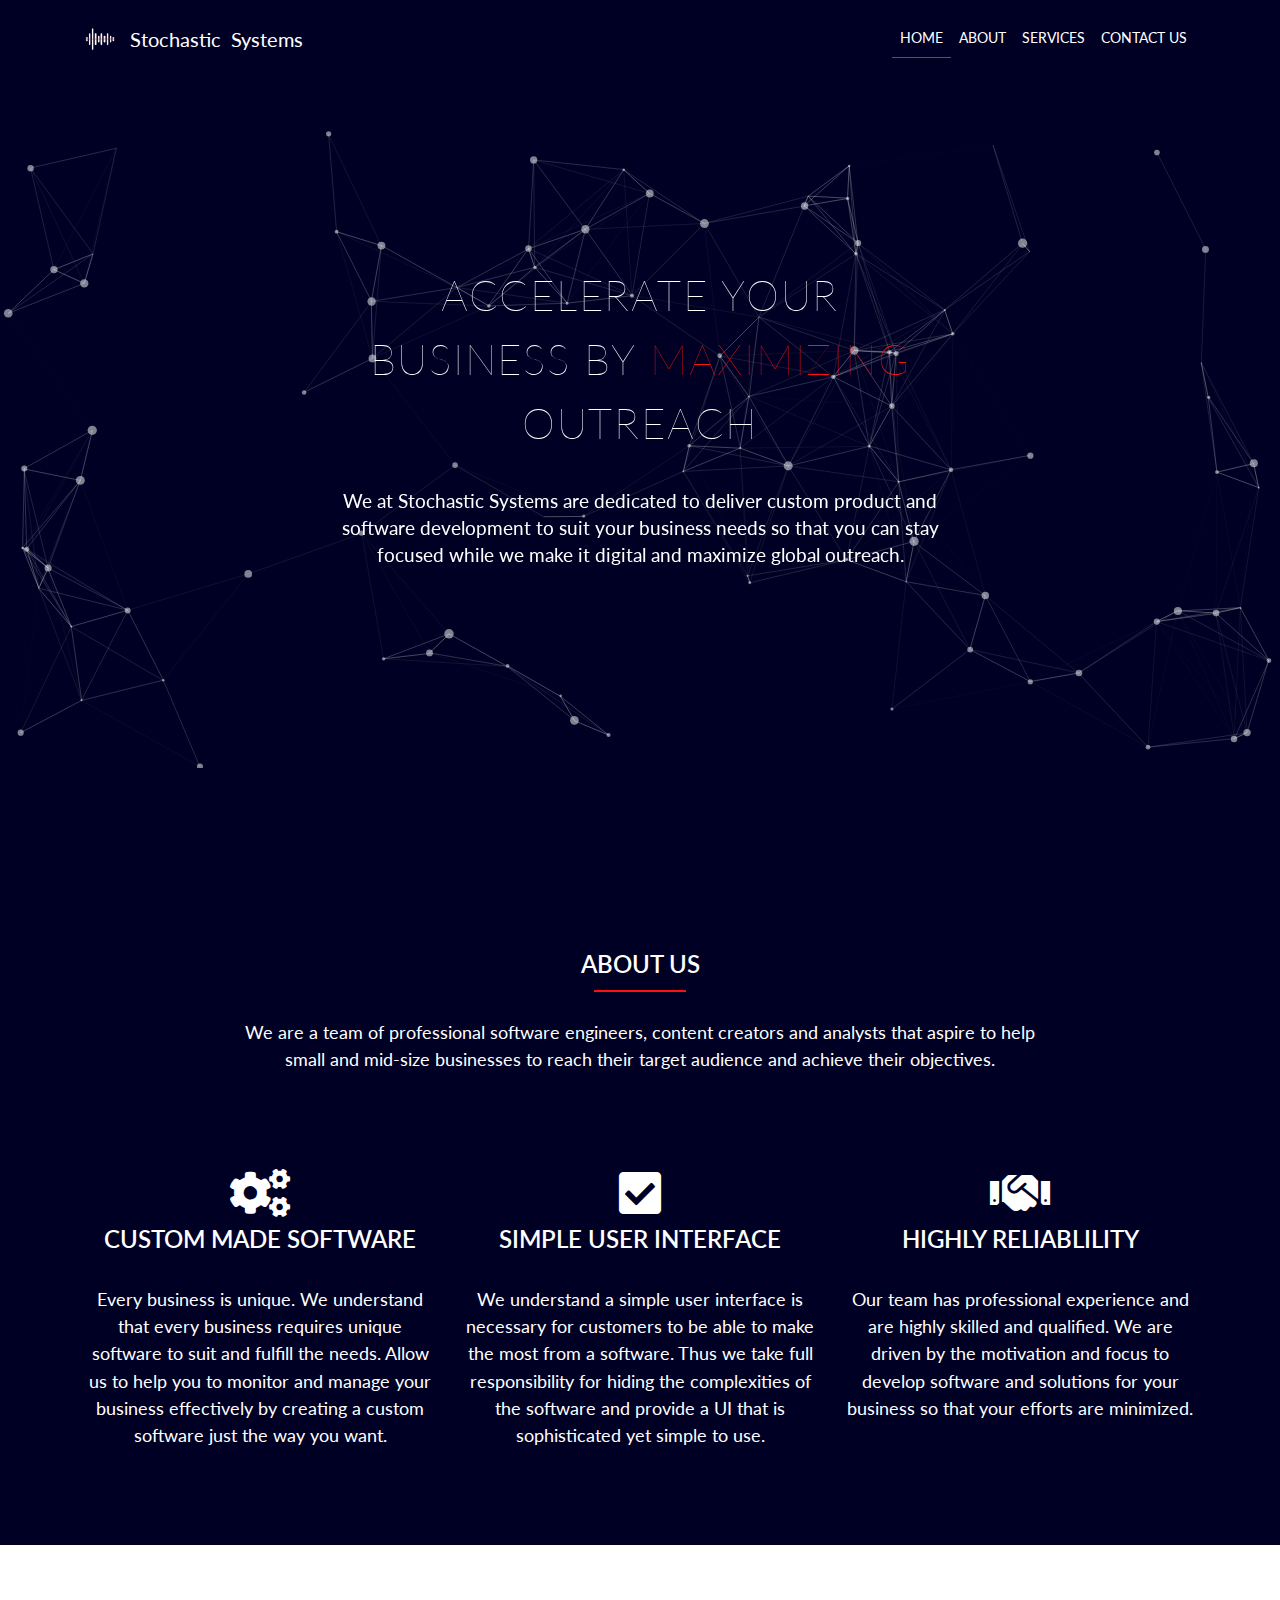
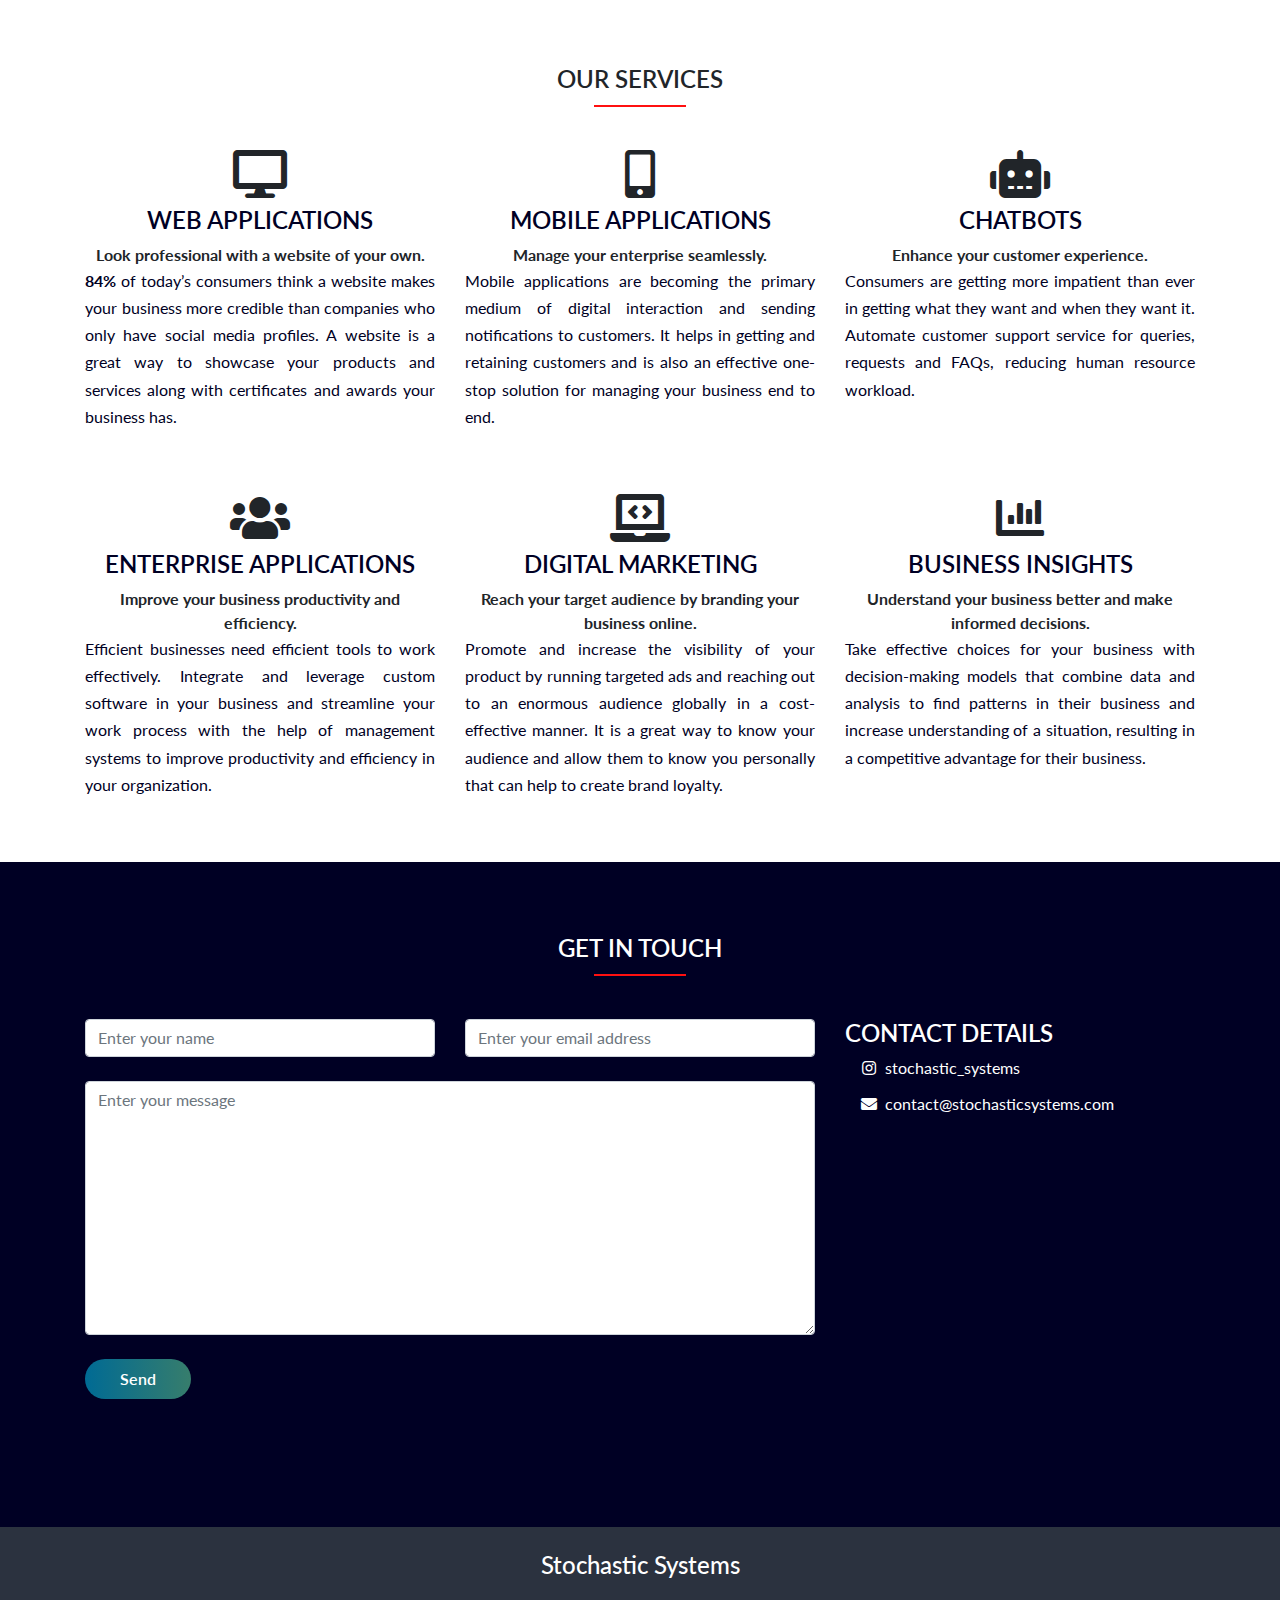
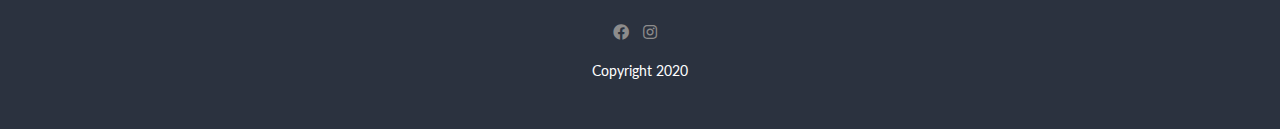
==== index.html @ 1235c56c "Added landing page" ====
<!DOCTYPE html>
<html lang="en">
<head>
    <meta name="google-site-verification" content="2I2ysM2Z-tDDJ3hBpxvlFVmZLS6ywj0Zj_QiCxksmwE" />
    <title>Stochastic Systems | Software Development | Digital Marketing | Web and Mobile App Developers | Software Consultancy</title>
    <meta charset="UTF-8">
    <meta name="viewport" content="width=device-width, initial-scale=1.0">
    <meta name="description" content="Custom made software for your business. Software consultancy for small and mid-size business. Web site design, mobile app development,
    Business Insights, Artificial Intelligence, Enterprise application development">
    <meta name="keywords" content="Software Development, Software Engineering, Software Consultancy, Software, Business Insights,
    application Development, Software Developers in Mumbai, Software Developers in India, Website development, Website developers, Website developers in Mumbai, 
    Website developers in India, Custom made software, Mobile application developers, iOS developers, android app developers.">
    <link rel="icon" type="image/x-icon" href="favicon.ico">
    <link rel="stylesheet" href="https://stackpath.bootstrapcdn.com/bootstrap/4.5.2/css/bootstrap.min.css">
    <link rel="stylesheet" href="https://cdnjs.cloudflare.com/ajax/libs/font-awesome/5.14.0/css/all.min.css">
    <link rel="stylesheet" href="assets//css//styles.css">
    <link rel="stylesheet" href="assets//css//responsive.css">
</head>
<body data-spy="scroll" data-target=".navbar" data-offset="50">
    <header>
        <nav class="navbar navbar-expand-lg navbar-dark fixed-top">
            <div class="container">
            <a class="navbar-brand" href="#">
                <img src="assets/images/logo.png" width="30" height="30" class="d-inline-block align-top" alt="Stochastic Systems">
                <span class="brand">Stochastic Systems</span>
            </a>
            <button class="navbar-toggler navbar-toggler-right" type="button" data-toggle="collapse" data-target="#navbarNav" aria-controls="navbarNav" aria-expanded="false" aria-label="Toggle navigation">
              <span class="navbar-toggler-icon"></span>
            </button>
            <div class="collapse navbar-collapse justify-content-end" id="navbarNav">
              <ul id="menu" class="navbar-nav">
                <li class="nav-item">
                  <a class="nav-link" href="#hero">Home</a>
                </li>
                <li class="nav-item">
                    <a class="nav-link" href="#about">About</a>
                  </li>
                <li class="nav-item">
                  <a class="nav-link" href="#services">Services</a>
                </li>
                <!-- <li class="nav-item">
                    <a class="nav-link" href="#testimonial">Testimonials</a>
                  </li> -->
                  <li class="nav-item">
                    <a class="nav-link" href="#contact">Contact Us</a>
                  </li>              
              </ul>
            </div>
        </div>
          </nav>
    </header>

    <!-- Hero section -->
    <section id="hero">
            <div class="temp">
    
                <div class="main-hero-content">
                    <div class="d-flex justify-content-center">
                        <div class="center">
                        <div class="col-md-6 htext">
                            <h1>Accelerate your business by <span class="focus">maximizing</span> outreach</h1>
                            <p>We at Stochastic Systems are dedicated to deliver custom product and software 
                                development to suit your business needs so that you can stay focused while we make 
                                it digital and maximize global outreach.</p>
                        </div>
                    </div>
                    </div>
                </div>
    
            </div>
        
            <div id="particles-js"></div>
    </section>

    <!-- About section -->
    <section id="about">

        <div class="container">

            <div class="row section-title justify-content-center">
                <h3 class="section-title-heading">about us</h3>
                <p class="info">We are a team of professional software engineers, content creators and analysts that aspire to help 
                    small and mid-size businesses to reach their target audience and achieve their objectives.
                </p>
            </div>

            <div class="row justify-content-center text-center mt-5">

                <div class="col-md-4">
                    <i class="fas fa-cogs fa-3x mb-2"></i>
                    <h3>Custom made software</h3>
                    <p>Every business is unique. We understand that every business requires unique software to suit and fulfill the needs. 
                        Allow us to help you to monitor and manage your business effectively by creating a custom software just the way you want.</p>
                </div>

                <div class="col-md-4">
                    <i class="fas fa-check-square fa-3x mb-2"></i>
                    <h3>Simple User interface</h3>
                    <p>We understand a simple user interface is necessary for customers to be able to make the most from a software. Thus we take full 
                        responsibility for hiding the complexities of the software and provide a UI that is sophisticated yet simple to use.</p>
                </div>

                <div class="col-md-4">
                    <i class="fas fa-handshake fa-3x mb-2"></i>
                    <h3>highly reliablility</h3>
                    <p>Our team has professional experience and are highly skilled and qualified. We are driven by the 
                        motivation and focus to develop software and solutions for your business so that your efforts are minimized.
                    </p>
                </div>
            </div>

        </div>

     </section>

    <!-- Feature section -->
    <section id="services">

        <div class="container">

            <div class="row service-title justify-content-center">
                <h3 class="section-title-heading">our services</h3>
            </div>

            <div class="row">
                <div class="col-md-4">
                    <div class="services-block mt-5">
                        <i class="fas fa-desktop fa-3x mb-2"></i>
                        <h3 class="text-center">Web Applications</h3>
                        <span><strong>Look professional with a website of your own.</strong></span>
                        <p><strong>84%</strong> of today’s consumers think a website makes your business more credible than companies who 
                            only have social media profiles. A website is a great way to showcase your products and services 
                            along with certificates and awards your business has.</p>
                    </div>                   
                </div>

                <div class="col-md-4">
                    <div class="services-block mt-5">
                        <i class="fas fa-mobile-alt fa-3x mb-2"></i>
                        <h3 class="text-center">Mobile Applications</h3>
                        <span><strong>Manage your enterprise seamlessly.</strong></span>
                        <p>Mobile applications are becoming the primary medium of digital interaction and 
                            sending notifications to customers. It helps in getting and retaining customers
                            and is also an effective one-stop solution for managing your business end to end.</p>
                    </div>        
                </div>

                <div class="col-md-4">
                    <div class="services-block mt-5">
                        <i class="fas fa-robot fa-3x mb-2"></i>
                        <h3 class="text-center">Chatbots</h3>
                        <span><strong>Enhance your customer experience.</strong></span>
                        <p>Consumers are getting more impatient than ever in getting what they want and when 
                            they want it. Automate customer support service for queries, requests and FAQs, 
                            reducing human resource workload.</p>
                    </div>
                </div>
            </div>

            <div class="row justify-content-around">
                <div class="col-md-4">
                    <div class="services-block mt-5">
                        <i class="fas fa-users fa-3x mb-2"></i>
                        <h3 class="text-center">Enterprise Applications</h3>
                        <span><strong>Improve your business productivity and efficiency.</strong></span>
                        <p>Efficient businesses need efficient tools to work effectively. Integrate and leverage 
                            custom software in your business and streamline your work process with the help of 
                            management systems to improve productivity and efficiency in your organization.</p>
                    </div>
                </div>

                <div class="col-md-4">
                    <div class="services-block mt-5">
                        <i class="fas fa-laptop-code fa-3x mb-2"></i>
                        <h3 class="text-center">Digital Marketing</h3>
                        <span><strong>Reach your target audience by branding your business online.</strong></span>
                        <p>Promote and increase the visibility of your product by running targeted ads and reaching out to an enormous 
                            audience globally in a cost-effective manner. It is a great way to know your audience and allow them to know 
                            you personally that can help to create brand loyalty.</p>
                    </div>
                </div>

                <div class="col-md-4">
                    <div class="services-block mt-5">
                        <i class="fas fa-chart-bar fa-3x mb-2"></i>
                        <h3 class="text-center">Business Insights</h3>
                        <span><strong>Understand your business better and make informed decisions.</strong></span>
                        <p>Take effective choices for your business with decision-making models that combine data and 
                            analysis to find patterns in their business and increase understanding of a situation, resulting 
                            in a competitive advantage for their business.</p>
                    </div>
                </div>

            </div>


        </div>

    </section>

    <!-- Contact section -->
    <section id="contact">

            <div class="container">
    
                <div class="row section-title justify-content-center">
                    <h3 class="section-title-heading">get in touch</h3>
                </div>
    
                <div class="row mt-5">
    
                    <div class="col-md-8">
                        <div class="contact-form">
                            <form action="https://script.google.com/macros/s/AKfycbxZ-rIAhVulSjRCPd-uVZaqOCesqYnGoUB-Ju2NiMtgcB9SWiY/exec" method="POST" class="gform">
                                <div class="row">
                                    <div class="col">
                                        <input name="name" type="text" class="form-control" placeholder="Enter your name" required>
                                    </div>
                                    <div class="col">
                                        <input  name="email" type="email" class="form-control" placeholder="Enter your email address" required>
                                    </div>
                                </div>
                                <div class="form-group mt-4">
                                    <textarea name="message" class="form-control" rows="10" placeholder="Enter your message" required></textarea>
                                </div>
                                <button type="submit" class="btn btn-contact mt-2">Send</button>
                            </form>
                        </div>
                    </div>
    
                    <div class="col-md-4 contactdetails">
    
                        <div class="details">
                            <h3>Contact Details</h3>
                        </div>
                        <div class="contact-details">
                            <ul class="fa-ul">
                                <li><span class="fa-li"><i class="fab fa-instagram"></i></span><a href="https://www.instagram.com/stochastic_systems/">stochastic_systems</a></li>
                                <li><span class="fa-li"><i class="fas fa-envelope"></i></span>contact@stochasticsystems.com</li>
                            </ul>
                        </div>
    
                    </div>
    
                </div>
    
    
            </div>
    
    </section> 
    
  

    <!-- Footer section -->
    <footer id="footer">

        <div class="container">

            <div class="row d-flex flex-column align-items-center">

                <div class="footer-logo">
                    <h4>Stochastic Systems</h4>
                </div>
                <div class="social-icons">
                    <a href="#"><i class="fab fa-facebook"></i></a>
                    <a href="https://www.instagram.com/stochastic_systems/"><i class="fab fa-instagram"></i></a>
                </div>
                <div class="copyright text-center">
                    <p>Copyright 2020</p>
                </div>

            </div>

        </div>

    </footer>

    <script src="https://ajax.googleapis.com/ajax/libs/jquery/3.5.1/jquery.min.js"></script>
    <script src="https://cdn.jsdelivr.net/npm/popper.js@1.16.1/dist/umd/popper.min.js"></script>
    <script src="https://stackpath.bootstrapcdn.com/bootstrap/4.5.2/js/bootstrap.min.js"></script>
    <script src="assets//js//custom.js"></script>
    <script src="assets//js//particles.js"></script>
    <script src="assets//js//app.js"></script>
    <script data-cfasync="false" src="assets/js/form-submission-handler.js"></script>
</body>
</html>
---- assets/css/styles.css ----
@import url('https://fonts.googleapis.com/css2?family=Lato:wght@300;400;700;900&display=swap');

:root {
    --main-accent-color: #ffffff;
    --section-title-color-dark: #ffffff;
    --body-color: #ffffff;
    --background-color: #000024;
}

html::-webkit-scrollbar {
    display: none;
}

* {
    margin: 0;
    padding: 0;
}

body {
    font-family: 'Lato';
    position: relative;
    
}

.hidescrollbar::-webkit-scrollbar {
    display: none;
  }

h1 {
    font-family: 'Lato';
    font-size: 2.6rem;
    line-height: 4rem;
    font-weight: 10;
}

/* ============ NAVIGATION =============== */

.navbar {
    padding-top: 1.2rem;
    background-color: #000024;
}

.navbar-dark .navbar-nav .nav-link {
    background-color: #000024;
    color: #ffffff;
    text-transform: uppercase;
    font-weight: 400;
    font-size: .85rem;
}

.navbar-dark .navbar-nav .nav-link:hover {
    color: #ff1010;
    font-weight: 400;
    text-transform: uppercase;
    font-size: .85rem;
}

.navbar-dark .navbar-nav .nav-link.active {
    border-bottom: 1px solid #ff1010;
    box-shadow: 1px 2px 10px rgba(0,0,0,0.1);
}

.brand {
    word-spacing: .35rem;
    padding-left: 0.6rem;
}

/* Section title */
.section-title {
    position: relative;
}

h2.section-title-heading {
    color: var(--section-title-color-dark);
    padding-top: 2rem;
    text-transform: uppercase;
    font-weight: 700;
    font-size: 1.8rem;
}

.section-title::after {
    content: '';
    position: absolute;
    border-bottom: 2px solid #ff1010;
    width: 8%;
    top: 40px;
}

.section-title:hover::after {
    width: 12%;
    transition: all 0.6s ease-out;
    -webkit-transition: all 0.6s ease-out;
    -moz-transition: all 0.6s ease-out;
    -o-transition: all 0.6s ease-out;

}

/* ============ HERO =============== */

#hero {
    background-color: #000024;
    background-size: cover;
    background-repeat: no-repeat;
    padding-top: 8rem;
    position: relative;
}

.main-hero-content h1 {
    color: #ffffff;
    text-transform: uppercase;
    letter-spacing: .11rem;
}

.main-hero-content p {
    color: #ffffff;
    margin-top: 2rem;
    margin-bottom: 3rem;
    line-height: 1.7rem;
    font-size: 1.2rem;
}

.temp{
    padding-top: 15vh;
    z-index: 100;
    position: absolute;
}

.focus{
    color: #ff1010;
}

.htext{
    margin-left: auto;
    margin-right: auto;
    text-align: center;
}
/* 
canvas{
    display: block;
} */

/* ============ ABOUT =============== */

#about {
    background-color: #000024;
    position: relative;
    padding-bottom: 3rem;
    padding-top:11rem;
}
#about i {
    color: var(--main-accent-color);
}

#about h3 {
    color: #ffffff;
    font-weight: 600;
    font-size: 1.5rem;
    text-transform: uppercase;
}

#about p {
    color: #ffffff;
    margin-top: 2rem;
    margin-bottom: 3rem;
    line-height: 1.7rem;
    font-size: 1.1rem;
}

.info {
    color: #ffffff;
    margin-top: 2rem;
    margin-bottom: 3rem;
    line-height: 1.7rem;
    font-size: 1.1rem;
    margin-left: 15%;
    margin-right: 15%;
    text-align: center;
}


/* ============ Services ===============  */
#services {
    background-color: #ffffff;
    /* padding-bottom: 8rem; */
    margin-top: 3rem;
    padding-top: 4.5rem;
}

#services h3{
    font-weight: 600;
    font-size: 1.5rem;
    text-transform: uppercase;
}

#services img {
    display: block;
    margin: 0 auto;
}

#services .services-block {
    text-align: center;
}

#services .services-block h3 {
    color: var(--background-color);
    font-weight: 600;
    font-size: 1.5rem;
    text-transform: uppercase;
}

#services .services-block img {
    padding-bottom: 1rem;
}

#services .services-block p {
    color: var(--background-color);
    font-size: 1rem;
    line-height: 1.7rem;
    text-align: justify;
}

.service-title {
    position: relative;
}

.service-title::after {
    content: '';
    position: absolute;
    border-bottom: 2px solid #ff1010;
    width: 8%;
    top: 40px;
}

.service-title:hover::after {
    width: 12%;
    transition: all 0.6s ease-out;
    -webkit-transition: all 0.6s ease-out;
    -moz-transition: all 0.6s ease-out;
    -o-transition: all 0.6s ease-out;

}


/* ============ Contact ===============  */

#contact {
    background-color: #000024;
    padding-bottom: 8rem;
    margin-top: 3rem;
    position: relative;
    color: #ffffff;
    padding-top: 4.5rem;
}

#contact h3{
    font-weight: 600;
    font-size: 1.5rem;
    text-transform: uppercase;
}

.btn-contact {
    background: linear-gradient(to right, rgba(0,172,217, 0.62), rgba(105,240,174, 0.52));
    padding: .5rem 2.2rem;
    color: #ffffff;
    font-weight: 600;
    border-radius: 2rem;
    border: none;
}

.btn-contact:hover {
    background: #ffffff;
    color: rgba(0,172,217, 0.62);
    border: 2px solid rgba(0,172,217, 0.62);
}

#contact .contact-details ul li {
    padding-bottom: .8rem;
}

#contact .contact-details ul li i {
    color: #ffffff;
}

#contact a {
    color: #ffffff;
}

/* ============ Footer =============== */
#footer {
    background-color: #2b323f;
    /* background-color: #000024; */
    padding-top: 6rem;
    padding-bottom: 2rem;
    position: relative;
}

#footer .footer-logo img {
    margin-top: -4.5rem;
}

#footer .social-icons {
    margin-top: -1rem;
}

#footer .social-icons a {
    margin-right: 10px;
    color: #8d8c8c;
}

#footer h4{
    padding-bottom: 3rem;
    color: #ffffff;
    margin-top: -4.5rem;
}

.copyright p {
    margin-top: 1rem;
    color: #ffffff;
    font-size: .9rem;
}



#particles-js{
    background: #000024;
    height: 100%;
}

.center {
    margin: auto;
  }
---- assets/css/responsive.css ----
@media (max-width: 576px) {
    h1 {
        font-family: 'Lato';
    font-size: 2.6rem;
    line-height: 3rem;
    font-weight: 10;
    }

    .navbar-dark .navbar-nav .nav-link.active {
        border-bottom: none;
        box-shadow: none;
        color: #ff1010;
    }

    /* Section Titles */
    .section-title::after {
        width: 15%;
    }  

    .section-title:hover::after {
        width: 20%;
    }

    /* HERo */

    #hero{
        padding-top: 6rem;
    }

    .temp {
        padding-top: 5px;
    }

    .htext{
        margin-top: 3rem;
    }

    #particles-js{
        height: 60vh;
    }

    /* About */
    /* #about {
        padding-top:20rem;
    } */

    .info {
        margin-left: 3%;
        margin-right: 3%;
        text-align: center; 
    }
    
    /* Our Services */
    .service-title::after {
        width: 15%;
    }

    .service-title:hover::after {
        width: 20%;
    }


    /* Contact Us */
    .btn-contact {
        width: 100%;
    }

    #contact {
        padding-bottom: 4rem;
    }
    .contactdetails {
        margin-top: 24px;
    } 


    #contact h3{
        text-align: center;
    }


    
}
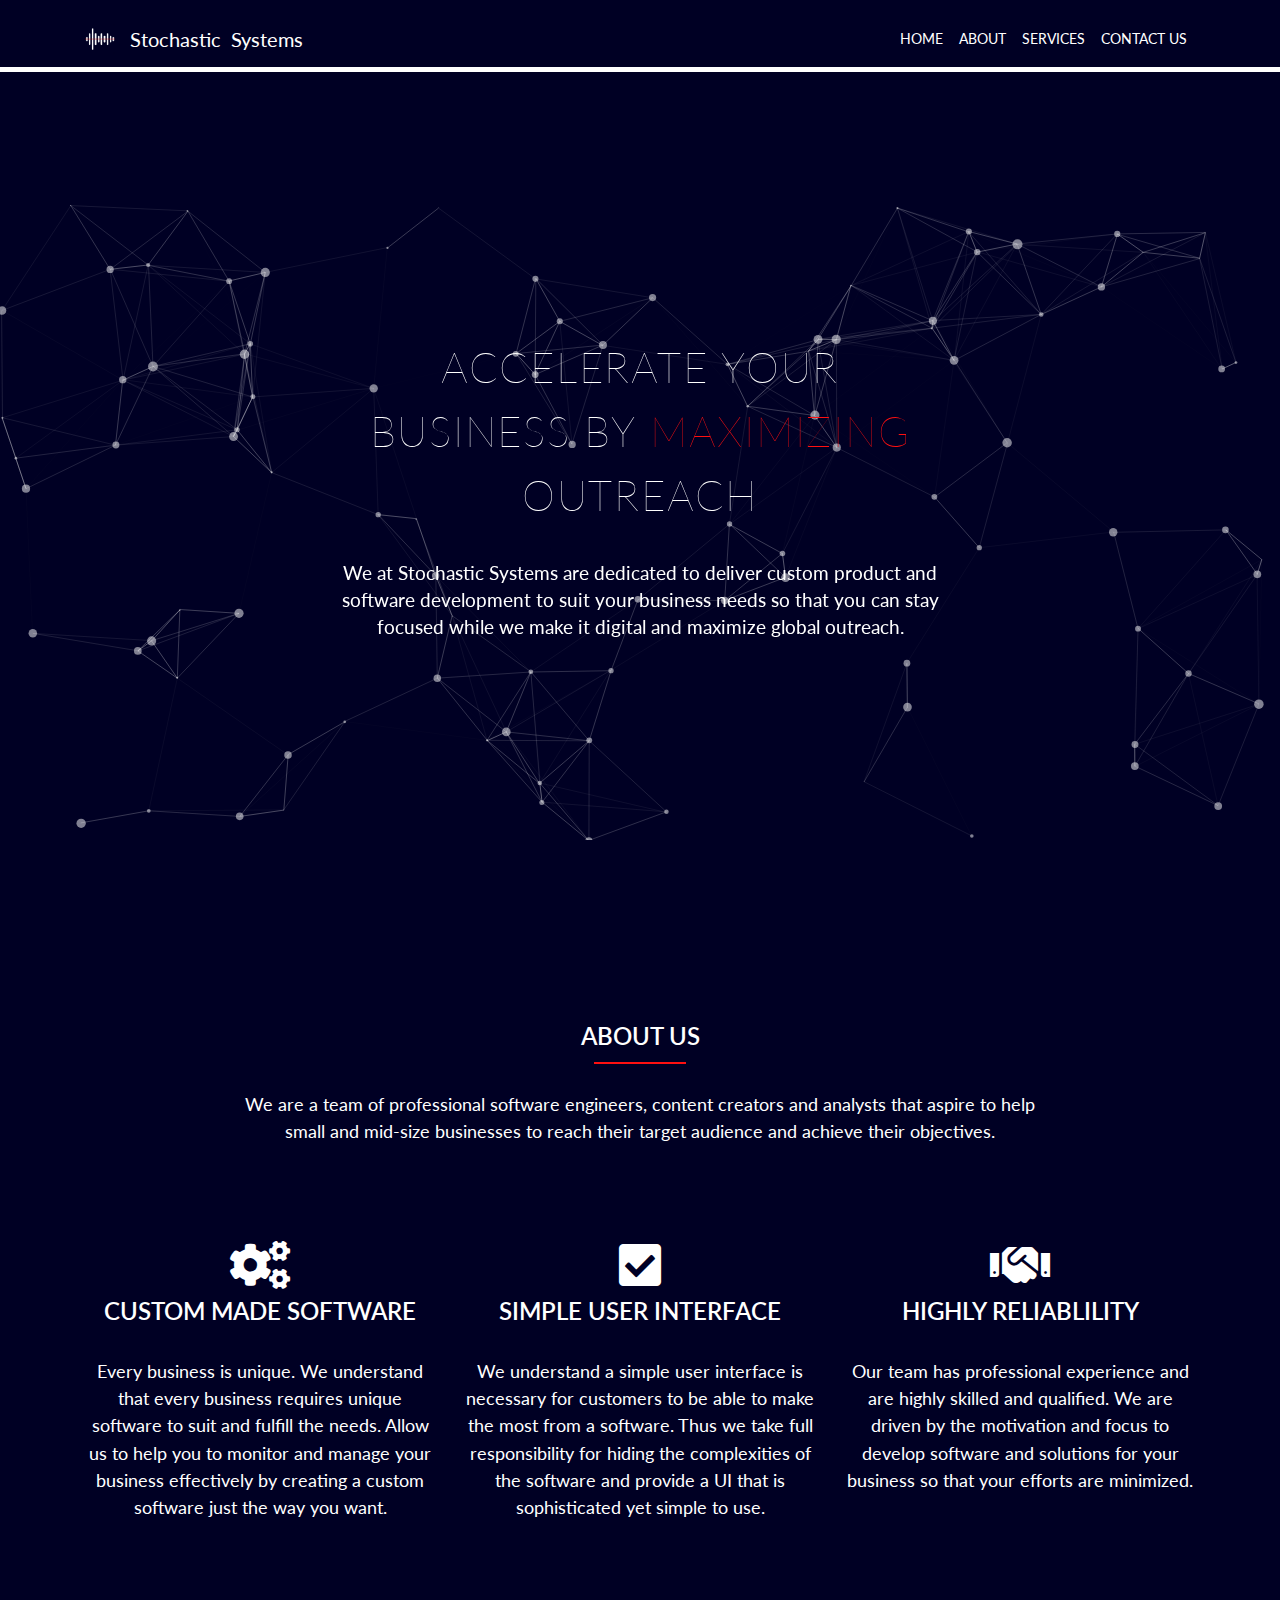
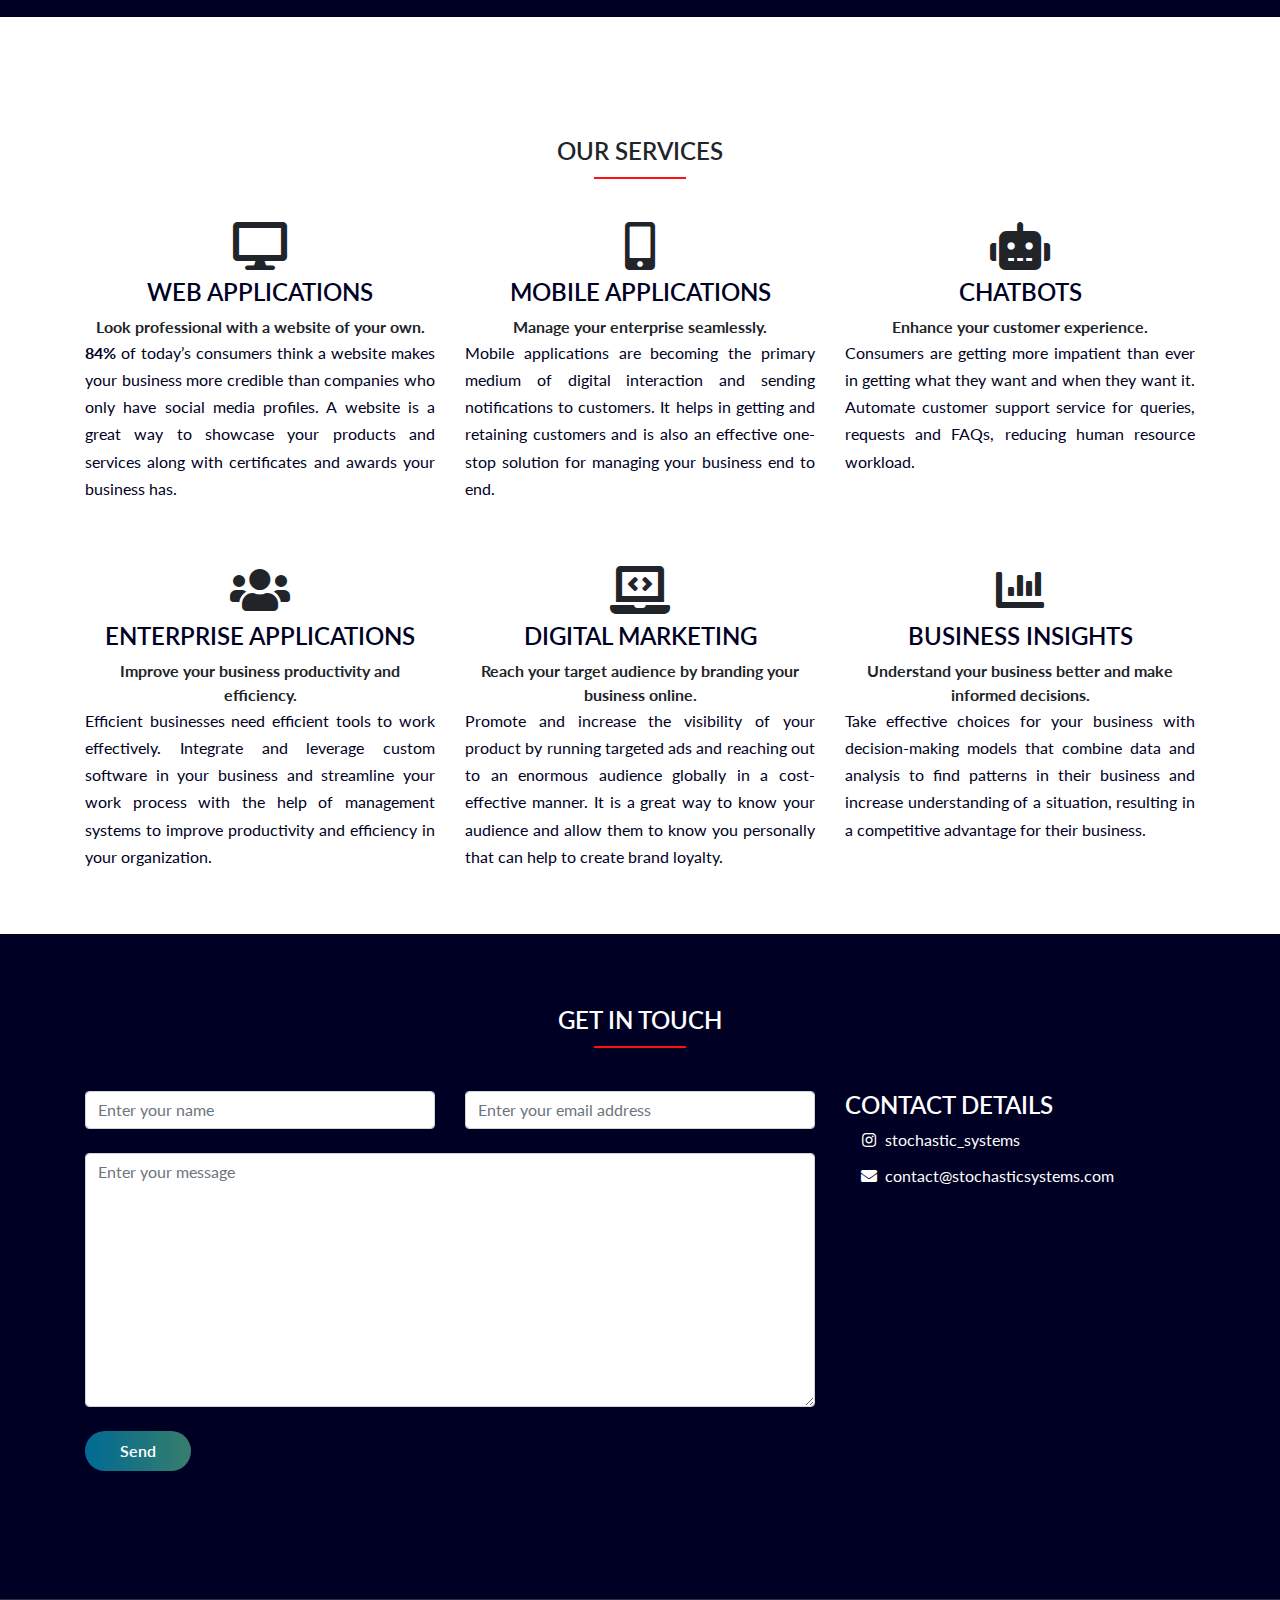
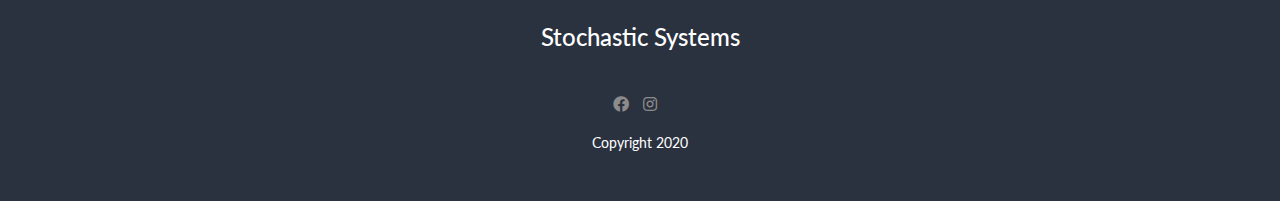
==== commit 3ad1978f: "Update index.html" ====
--- a/index.html
+++ b/index.html
@@ -49,6 +49,7 @@
         </div>
           </nav>
     </header>
+    <h1>ADDED FRoM Github</h1>
 
     <!-- Hero section -->
     <section id="hero">
@@ -283,4 +284,4 @@
     <script src="assets//js//app.js"></script>
     <script data-cfasync="false" src="assets/js/form-submission-handler.js"></script>
 </body>
-</html>+</html>
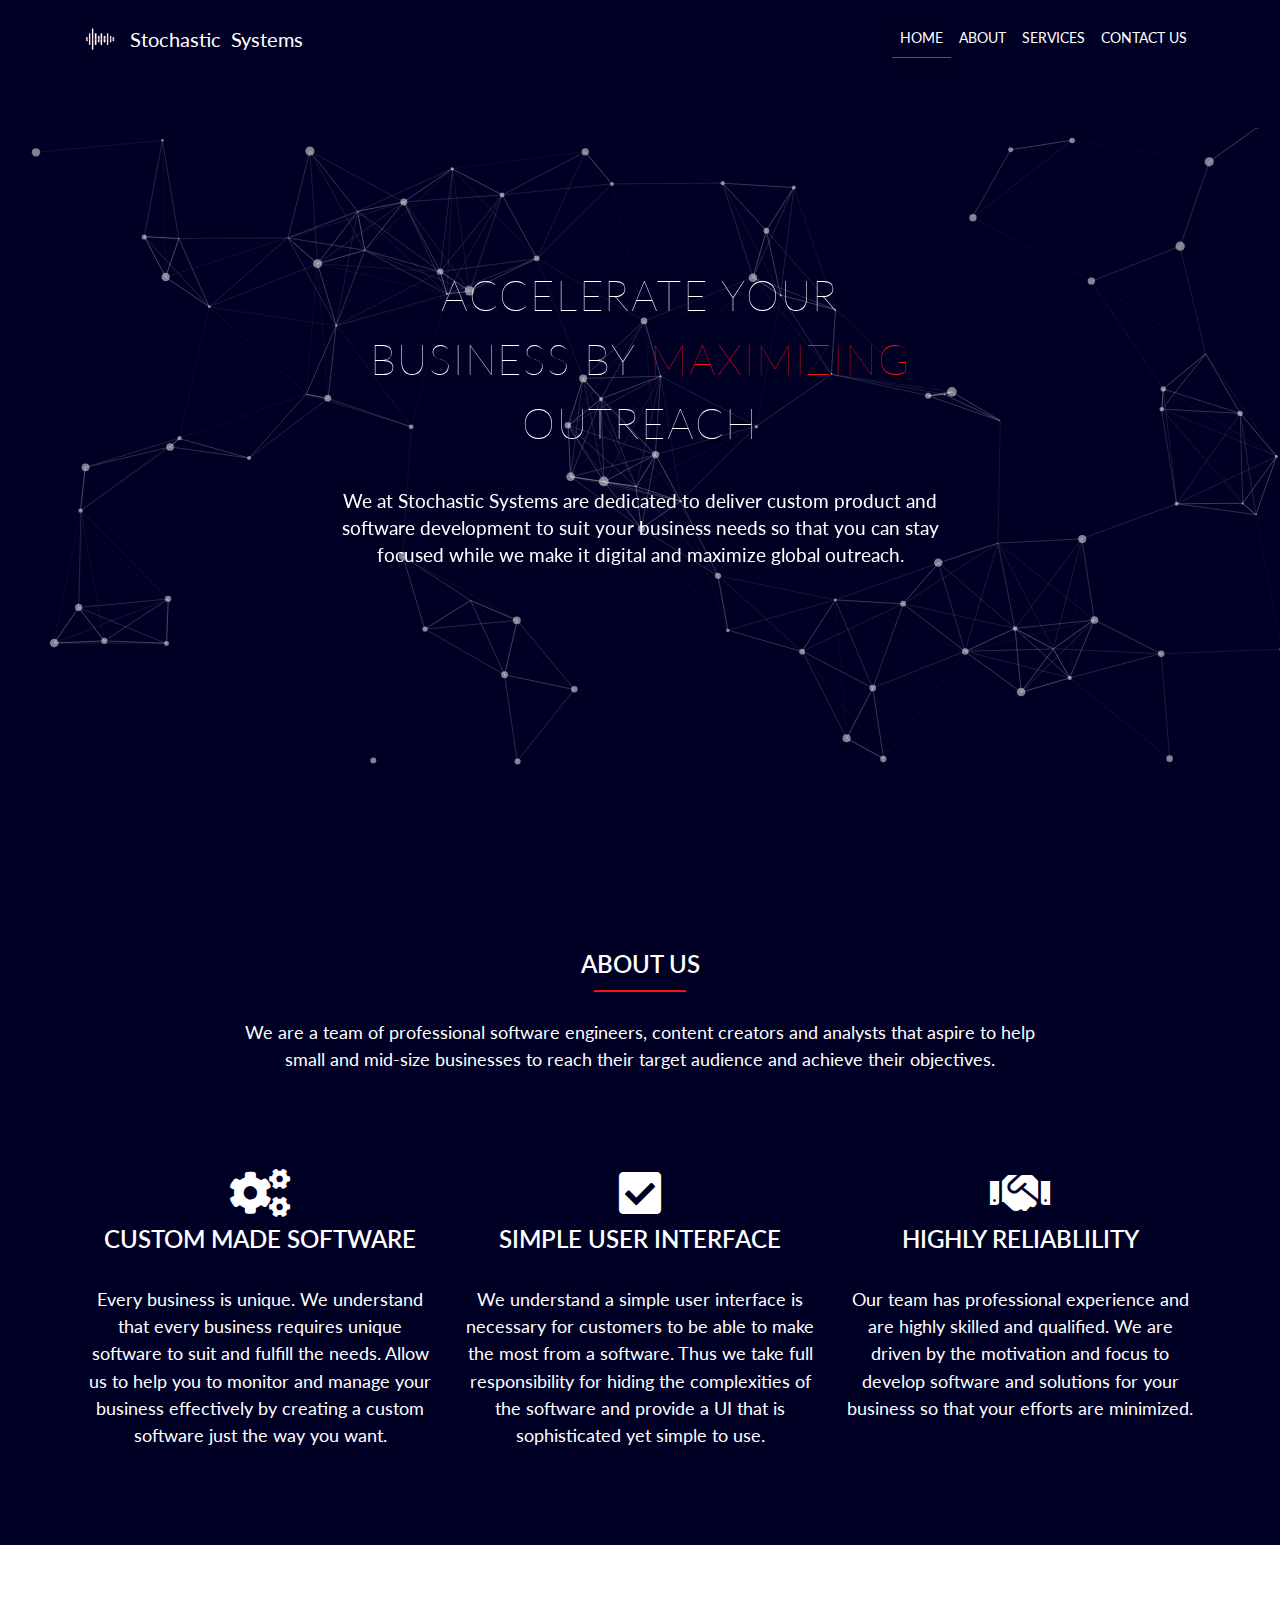
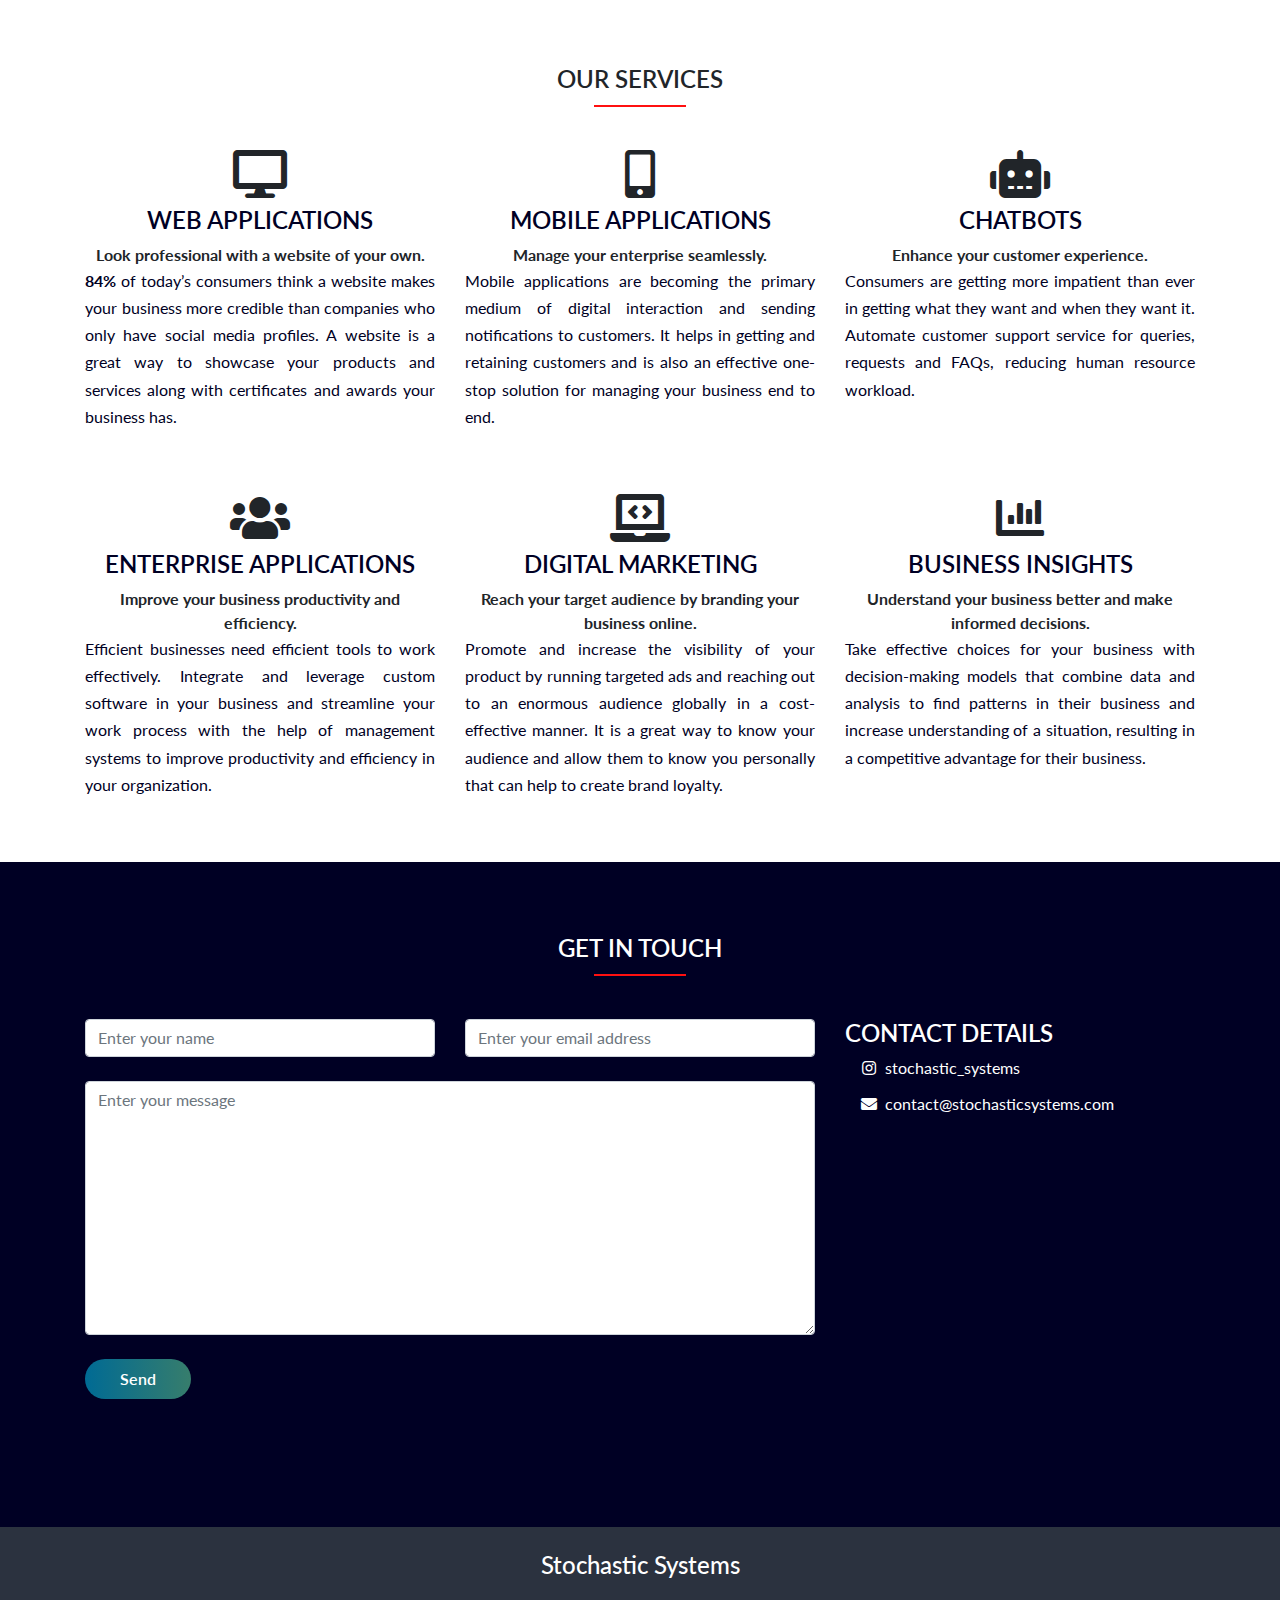
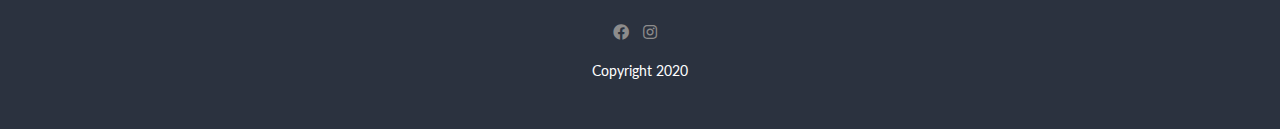
==== commit 473a72a4: "Reverted to normal html" ====
--- a/index.html
+++ b/index.html
@@ -49,8 +49,6 @@
         </div>
           </nav>
     </header>
-    <h1>ADDED FRoM Github</h1>
-
     <!-- Hero section -->
     <section id="hero">
             <div class="temp">
